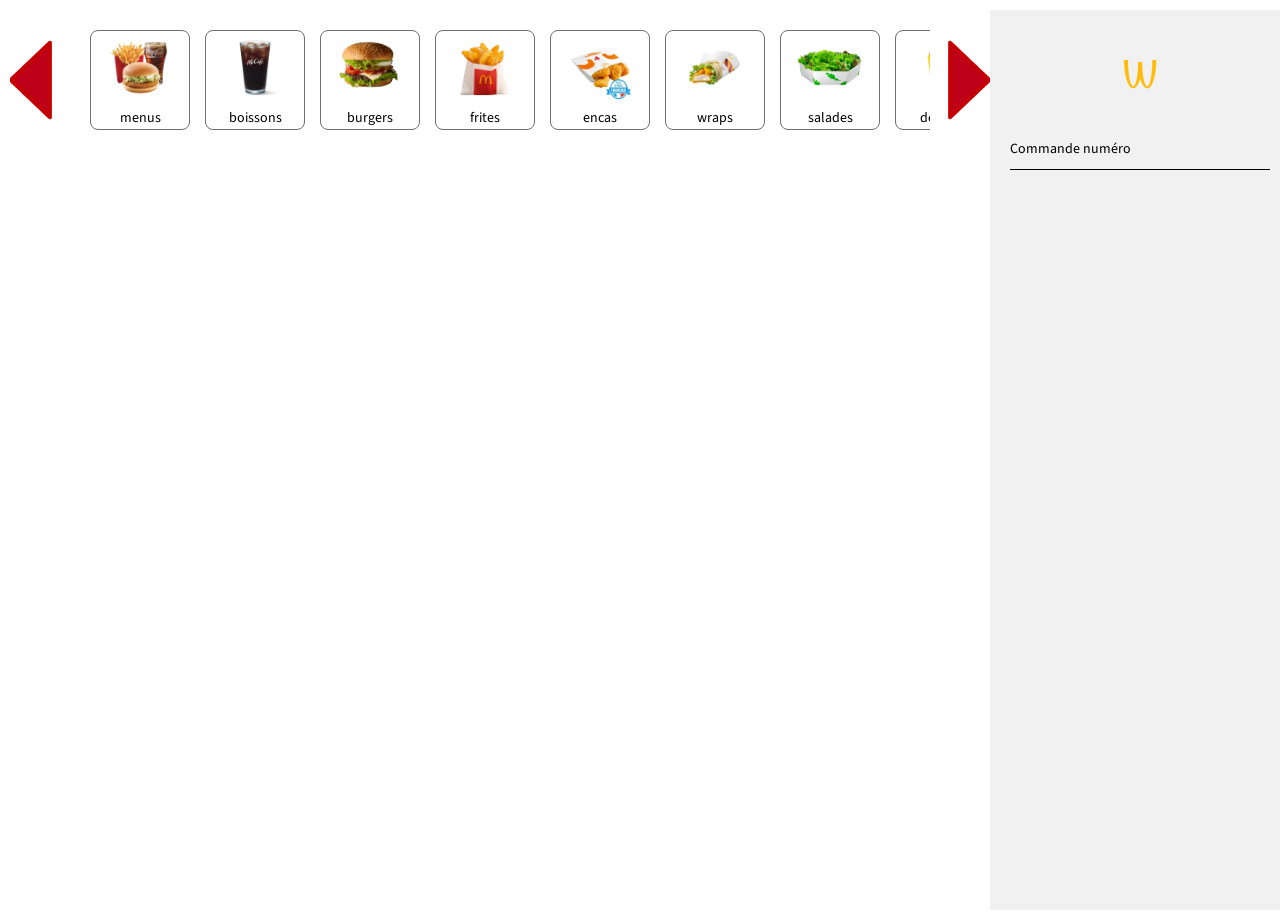
==== menu.html @ a84fe4ec "mise en place de la page d'acceuil et des menus" ====
<!DOCTYPE html>
<html lang="fr">

<head>
    <meta charset="UTF-8">
    <meta name="viewport" content="width=device-width, initial-scale=1.0">
    <title>Wacdo - Menu</title>
    <link rel="preconnect" href="https://fonts.googleapis.com">
    <link rel="preconnect" href="https://fonts.gstatic.com" crossorigin>
    <link href="https://fonts.googleapis.com/css2?family=Source+Sans+3:ital,wght@0,200..900;1,200..900&display=swap"
        rel="stylesheet">

    <link href="/css/main.css" rel="stylesheet" />
</head>

<body>
    <main class="borne">

        <div class="menu">
            <!-- Catégories -->
            <section class="categories">
                <button class="slider slider-left" id="slider-left"> <img src="img/icons/fleche-slider.png"
                        alt="slider-left"></button>

                <ul id="categories-container"></ul>

                <button class="slider slider-right" id="slider-right"> <img src="img/icons/fleche-slider.png"
                        alt="slider-right"></button>
            </section>

            <!-- Produits -->
            <section class="products">
                <h2 id="categorie-title"></h2>
                <p id="description"></p>
                <div id="products-container"></div>
            </section>
        </div>


        <!-- Panier -->
        <section class="cart">
            <img class="logo" src="img/logo.png" alt="logo-Wacdo">
            <div class="commande">
                <div class="commande-infos">
                    <p>Commande numéro </p>
                    <p id="orderType"></p>
                </div>
                <p id="orderNumber" class="order-number"></p>

            </div>
            <hr>
        </section>


    </main>

    <!-- Modale -->
    <dialog id="modal">
        <div class="modal-content">

            <button class="close-modal" type="button"><img src="img/icons/supprimer.png" alt="Fermer"></button>

            <div class="modal-container">
                <h1>Une grosse faim ?</h1>
                <p id="modal-text"></p>


                <div class="modal-choices">
                    <button class="choice selected" type="button" data-type="maxi">
                        <img src="img/products/menu/illustration-maxi-best-of.png" alt="menu-maxi-best-of">
                        <p>Menu Maxi Best Of</p>
                    </button>

                    <button class="choice" type="button" data-type="normal">
                        <img src="img/products/menu/illustration-best-of.png" alt="menu-best-of">
                        <p>Menu Best Of</p>

                    </button>

                </div>
            </div>
        </div>
    </dialog>

    <script src="js/menu.js"></script>
</body>

</html>
---- css/main.css ----
.borne {
  width: 100%;
  min-height: 100vh;
  background-color: white;
  display: flex;
  flex-direction: row;
  padding: 1rem;
}

.menu {
  flex: 1;
  min-width: 0;
  height: 100vh;
  overflow-y: auto;
  box-sizing: border-box;
}

.categories {
  width: 100%;
  position: relative;
  overflow-x: auto;
  scrollbar-width: none;
}
.categories::-webkit-scrollbar {
  display: none;
}
.categories::before, .categories::after {
  content: "";
  position: absolute;
  top: 0;
  width: 6rem;
  height: 100%;
  z-index: 10;
  background-color: white;
  pointer-events: none;
}
.categories::before {
  left: 0;
}
.categories::after {
  right: 0;
}
.categories #categories-container {
  display: flex;
  gap: 1.5rem;
  margin: 0 3rem;
  padding: 2rem 5rem;
  list-style: none;
  overflow-x: auto;
}
.categories #categories-container::-webkit-scrollbar {
  display: none;
}
.categories #categories-container .item {
  width: 10rem;
  height: 10rem;
  padding: 1.6rem;
  margin: 0;
  display: flex;
  flex-direction: column;
  justify-content: center;
  align-items: center;
  border: 0.1rem solid #6E6E6E;
  border-radius: 0.8rem;
  gap: 0.5rem;
  box-sizing: border-box;
  text-align: center;
  background-color: white;
  cursor: pointer;
}
.categories #categories-container .item img {
  width: 7rem;
  height: 7rem;
  object-fit: contain;
  flex-shrink: 0;
}
.categories #categories-container .item > p {
  font-weight: 400;
  font-size: 1.4rem;
  margin: 0;
}
.categories #categories-container .item {
  flex-shrink: 0;
  aspect-ratio: 1;
}
.categories #categories-container .item.selected {
  border: 4px solid #FFC836;
}

.slider {
  display: flex;
  flex-direction: row;
  align-items: center;
  justify-content: center;
  gap: 0;
  position: absolute;
  top: 50%;
  transform: translateY(-50%);
  z-index: 20;
  width: 3rem;
  height: 3rem;
  border: none;
  cursor: pointer;
  background-color: white;
}

.slider-left {
  left: 1rem;
}

.slider-right {
  right: 1rem;
}
.slider-right img {
  transform: rotate(180deg);
}

.products {
  width: 100%;
}
.products h2 {
  font-weight: 400;
  font-size: 2.5rem;
  margin: 2rem 0 0;
}
.products #description {
  margin: 0 0 4rem;
  font-weight: 400;
  font-size: 1.5rem;
}
.products #products-container {
  display: flex;
  flex-wrap: wrap;
  gap: 2rem;
  margin: 0;
  padding: 2rem 5rem;
  list-style: none;
}
.products #products-container .item {
  width: 18rem;
  height: 18rem;
  padding: 1.6rem;
  margin: 0;
  display: flex;
  flex-direction: column;
  justify-content: center;
  align-items: center;
  border: 0.1rem solid #6E6E6E;
  border-radius: 0.8rem;
  gap: 0.5rem;
  box-sizing: border-box;
  text-align: center;
  background-color: white;
  cursor: pointer;
}
.products #products-container .item img {
  width: 10rem;
  height: 10rem;
  object-fit: contain;
  flex-shrink: 0;
}
.products #products-container .item > p {
  font-weight: 400;
  font-size: 1.4rem;
  margin: 0;
}
.products #products-container .item {
  flex-shrink: 0;
}
.products #products-container h3 {
  width: 100%;
  font-size: 1.4rem;
  font-weight: 400;
  text-align: left;
  margin: 0;
}
.products #products-container p {
  width: 100%;
  text-align: left;
  margin: 0;
}

#modal {
  width: min(90%, 600px);
  margin: 0 auto;
  background-color: white;
  padding: 1.6rem;
  border-radius: 1.6rem;
}
#modal .content {
  display: flex;
  align-items: center;
  justify-content: space-between;
  gap: 2rem;
}
#modal {
  margin: auto;
  border: none;
  border-radius: 1.6rem;
  padding: 0;
}
#modal .modal-content {
  position: relative;
  padding: 4rem;
}
#modal .close-modal {
  position: absolute;
  top: 1rem;
  right: 1rem;
  width: 2rem;
  height: 2rem;
  padding: 0;
  border: none;
  background: transparent;
  cursor: pointer;
}
#modal .close-modal img {
  width: 100%;
  height: 100%;
  object-fit: contain;
}
#modal .modal-container h1 {
  margin: 0;
  font-size: 2rem;
  font-weight: 700;
}
#modal .modal-container .modal-choices {
  display: flex;
  flex-direction: row;
  align-items: center;
  justify-content: center;
  gap: 3rem;
}
#modal .modal-container .modal-choices .choice {
  width: 14rem;
  height: 14rem;
  padding: 1.6rem;
  margin: 0;
  display: flex;
  flex-direction: column;
  justify-content: center;
  align-items: center;
  border: 0.1rem solid #6E6E6E;
  border-radius: 0.8rem;
  gap: 0.5rem;
  box-sizing: border-box;
  text-align: center;
  background-color: white;
  cursor: pointer;
}
#modal .modal-container .modal-choices .choice img {
  width: 7rem;
  height: 7rem;
  object-fit: contain;
  flex-shrink: 0;
}
#modal .modal-container .modal-choices .choice > p {
  font-weight: 400;
  font-size: 1.4rem;
  margin: 0;
}
#modal .modal-container .modal-choices .choice.selected {
  border: 4px solid #FFC836;
}

.cart {
  width: 30rem;
  min-width: 30rem;
  height: 100vh;
  background-color: #F1F1F1;
  flex-shrink: 0;
  top: 0;
  padding: 2rem;
  box-sizing: border-box;
}
.cart .logo {
  display: block;
  margin: 3rem auto 5rem;
}
.cart .commande {
  display: flex;
  align-items: center;
  justify-content: space-between;
  gap: 2rem;
  width: 100%;
}
.cart .commande-infos {
  display: flex;
  flex-direction: column;
  align-items: flex-start;
}
.cart .commande-infos p {
  font-size: 1.4rem;
  margin: 0;
}
.cart .order-number {
  margin: 0;
  font-size: 5rem;
}
.cart hr {
  border: none;
  height: 0.1rem;
  background-color: black;
  width: 100%;
  margin: 1rem auto;
}

html {
  font-size: 62.5%;
}

body {
  font-size: 1.6rem;
  margin: 0;
  padding: 0;
  font-family: "Source Sans 3", sans-serif;
  overflow: hidden;
}

.home {
  min-height: 100vh;
  background-image: url("/img/mc_landing_banner.png");
  background-repeat: no-repeat;
  background-position: center;
  background-size: cover;
  display: flex;
  justify-content: center;
  align-items: center;
}

.container {
  width: min(90%, 600px);
  margin: 0 auto;
  background-color: white;
  padding: 1.6rem;
  border-radius: 1.6rem;
}
.container .content {
  display: flex;
  align-items: center;
  justify-content: space-between;
  gap: 2rem;
}
.container h1 {
  margin: 2rem 0 5rem;
  font-weight: 700;
}
.container > p {
  margin: 0 0 5rem;
  font-weight: 700;
  font-size: 22px;
}
.container .content {
  display: flex;
  flex-direction: row;
  align-items: center;
  justify-content: center;
  gap: 3rem;
}
.container .content .choice {
  width: 18rem;
  height: 18rem;
  padding: 1.6rem;
  margin: 0;
  display: flex;
  flex-direction: column;
  justify-content: center;
  align-items: center;
  border: 0.8rem solid #FFC836;
  border-radius: 0.8rem;
  gap: 0.5rem;
  box-sizing: border-box;
  text-align: center;
  background-color: white;
  cursor: pointer;
}
.container .content .choice img {
  width: 7rem;
  height: 7rem;
  object-fit: contain;
  flex-shrink: 0;
}
.container .content .choice > p {
  font-weight: 700;
  font-size: 1.6rem;
  margin: 0;
}

/*# sourceMappingURL=main.css.map */
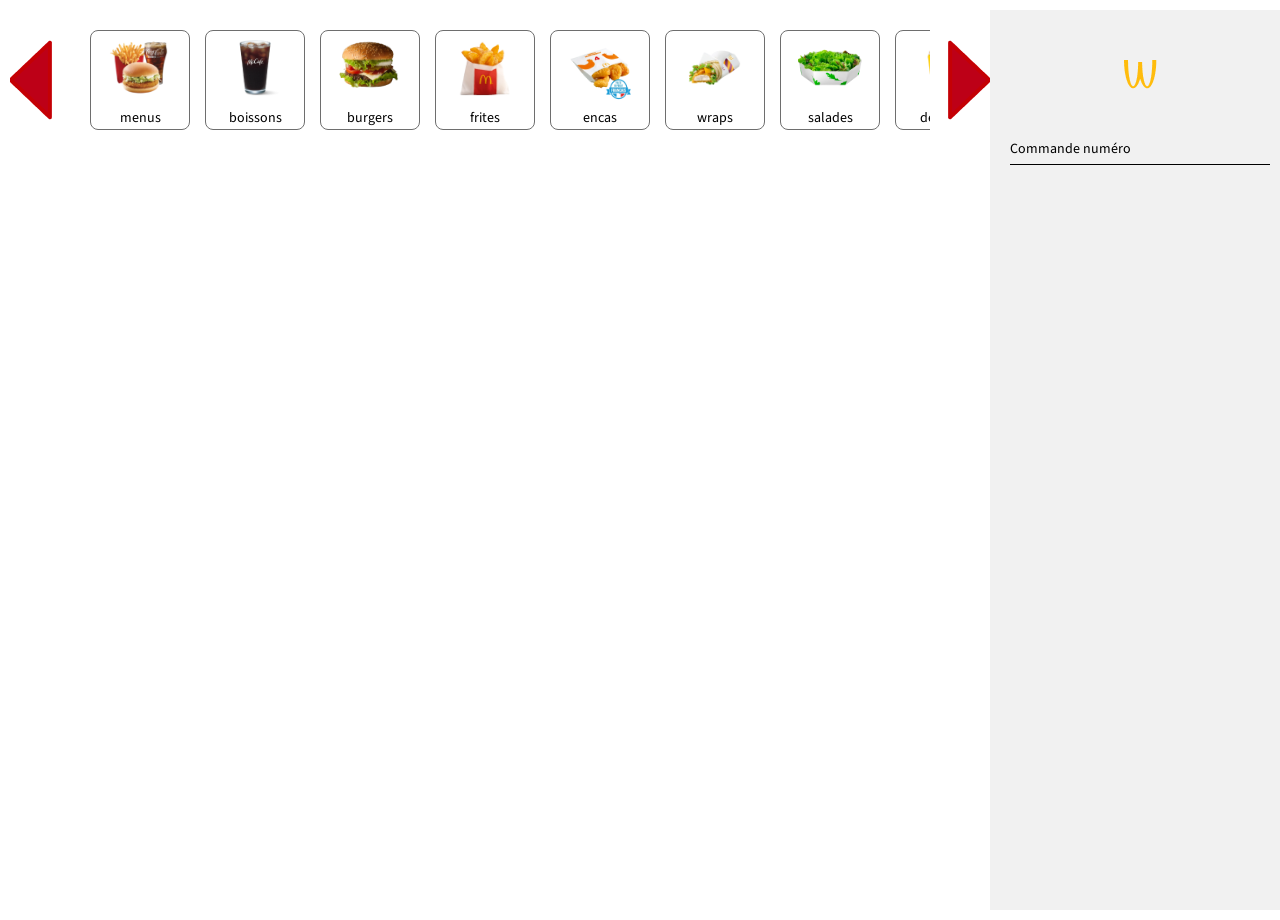
==== commit f32f7075: "Restructuration: state séparé, éviter mutation et modale générale" ====
--- a/menu.html
+++ b/menu.html
@@ -36,7 +36,6 @@
             </section>
         </div>
 
-
         <!-- Panier -->
         <section class="cart">
             <img class="logo" src="img/logo.png" alt="logo-Wacdo">
@@ -47,42 +46,41 @@
                 </div>
                 <p id="orderNumber" class="order-number"></p>
 
+
             </div>
             <hr>
+            <div id="order-container"></div>
         </section>
+    </main>
 
 
-    </main>
 
-    <!-- Modale -->
+    <!-- Modale générale -->
     <dialog id="modal">
         <div class="modal-content">
 
             <button class="close-modal" type="button"><img src="img/icons/supprimer.png" alt="Fermer"></button>
+            <button id="modal-back" type="button" hidden> Retour </button>
 
             <div class="modal-container">
-                <h1>Une grosse faim ?</h1>
+                <h1 id="modal-title"></h1>
                 <p id="modal-text"></p>
 
+                <div class="modal-choices" id="modal-choices">
+                    <!-- Ici tous les components à afficher  -->
+                </div>
 
-                <div class="modal-choices">
-                    <button class="choice selected" type="button" data-type="maxi">
-                        <img src="img/products/menu/illustration-maxi-best-of.png" alt="menu-maxi-best-of">
-                        <p>Menu Maxi Best Of</p>
-                    </button>
+                <button class="next" type="button" id="modal-next">Etape Suivante</button>
+                <button class="next" type="button" id="drink-add" hidden>Ajouter a ma commande</button>
+                <button class="cancel" type="button" id="drink-cancel" hidden>Annuler</button>
 
-                    <button class="choice" type="button" data-type="normal">
-                        <img src="img/products/menu/illustration-best-of.png" alt="menu-best-of">
-                        <p>Menu Best Of</p>
-
-                    </button>
-
-                </div>
             </div>
         </div>
     </dialog>
 
-    <script src="js/menu.js"></script>
+
+
+    <script type="module" src="js/menu.js"></script>
 </body>
 
 </html>
--- a/css/main.css
+++ b/css/main.css
@@ -202,6 +202,25 @@
 #modal .modal-content {
   position: relative;
   padding: 4rem;
+  padding-bottom: 2rem;
+}
+#modal #modal-back {
+  padding: 1rem;
+  border: 0.1rem solid #6E6E6E;
+  border-radius: 0.8rem;
+  background-color: white;
+  position: absolute;
+  top: 1rem;
+  left: 1rem;
+}
+#modal #modal-next {
+  display: block;
+  background-color: #FFC836;
+  border: none;
+  margin: 1rem auto 2rem;
+  padding: 1.5rem 2.5rem;
+  border-radius: 0.8rem;
+  font-weight: 700;
 }
 #modal .close-modal {
   position: absolute;
@@ -220,7 +239,7 @@
   object-fit: contain;
 }
 #modal .modal-container h1 {
-  margin: 0;
+  margin-top: 3rem;
   font-size: 2rem;
   font-weight: 700;
 }
@@ -261,6 +280,17 @@
 }
 #modal .modal-container .modal-choices .choice.selected {
   border: 4px solid #FFC836;
+}
+#modal .modal-container .list-container {
+  justify-content: flex-start;
+  flex-wrap: nowrap;
+  overflow-x: auto;
+  overflow-y: hidden;
+  width: 100%;
+  padding-bottom: 1rem;
+}
+#modal .modal-container .list-container .choice {
+  flex: 0 0 auto;
 }
 
 .cart {
@@ -302,7 +332,24 @@
   height: 0.1rem;
   background-color: black;
   width: 100%;
-  margin: 1rem auto;
+  margin: 0.5rem auto;
+}
+
+#order-container {
+  display: flex;
+  flex-direction: column;
+  gap: 0.5rem;
+}
+#order-container .cart-item h4 {
+  margin: 0;
+  font-size: 1.3rem;
+}
+#order-container .cart-item ul {
+  margin: 0.5rem;
+}
+#order-container .cart-item ul li {
+  margin: 0;
+  font-size: 1.3rem;
 }
 
 html {
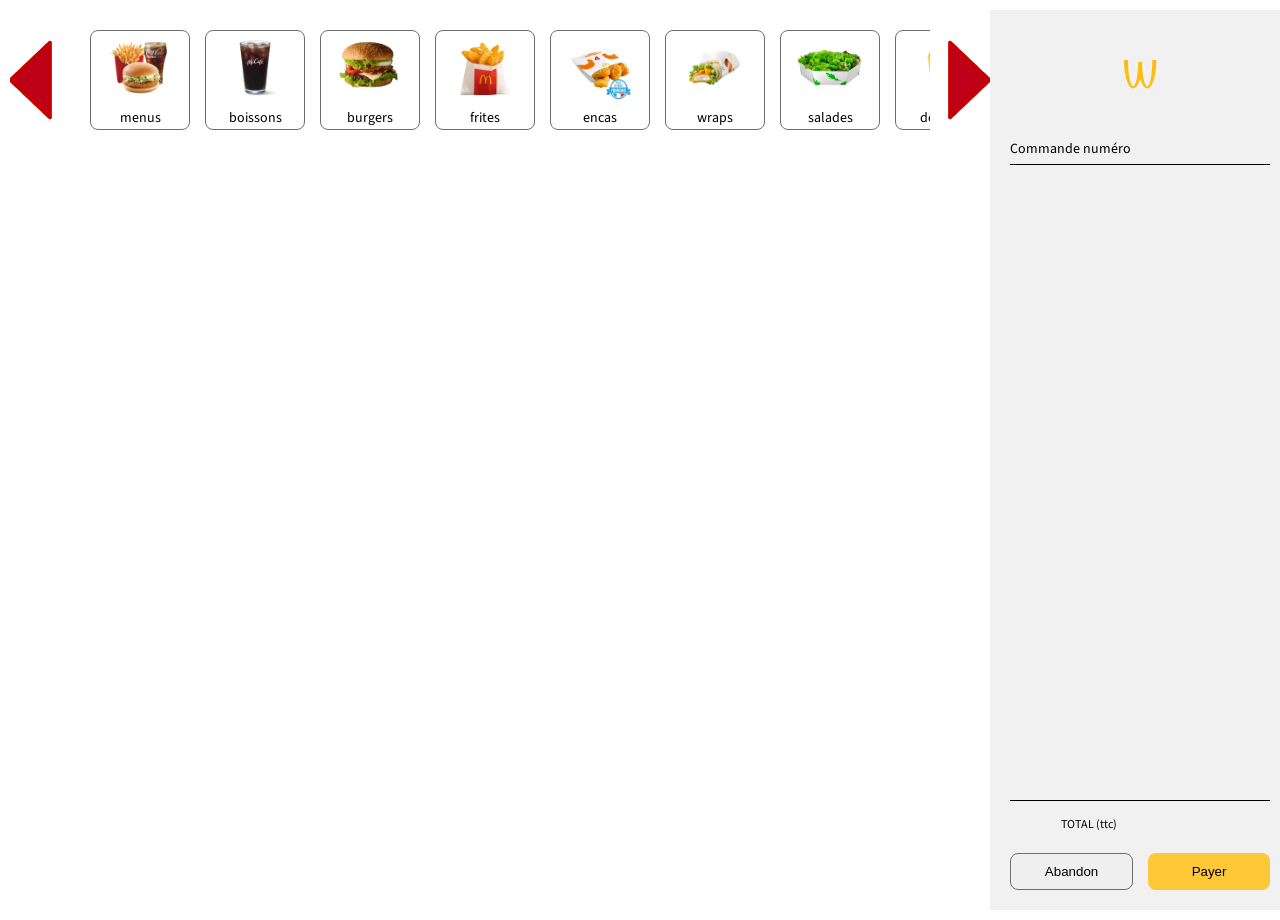
==== commit eefe3bcb: "Modification du panier ( + prix total, supprimer un élément, quantités)" ====
--- a/menu.html
+++ b/menu.html
@@ -45,11 +45,24 @@
                     <p id="orderType"></p>
                 </div>
                 <p id="orderNumber" class="order-number"></p>
-
-
             </div>
             <hr>
+
             <div id="order-container"></div>
+
+            <hr>
+
+            <div id="total-container">
+                <div class="total-info">
+                    <p>TOTAL (ttc)</p>
+                    <p id="total"></p>
+                </div>
+                <div class="buttons">
+                    <button class="cancel" type="button" id="modal-cancel">Abandon</button>
+                    <button class="pay" type="button" id="modal-pay">Payer</button>
+                </div>
+            </div>
+
         </section>
     </main>
 
@@ -73,6 +86,7 @@
                 <button class="next" type="button" id="modal-next">Etape Suivante</button>
                 <button class="next" type="button" id="drink-add" hidden>Ajouter a ma commande</button>
                 <button class="cancel" type="button" id="drink-cancel" hidden>Annuler</button>
+                <button class="skip" type="button" id="skip" hidden>Passer</button>
 
             </div>
         </div>
--- a/css/main.css
+++ b/css/main.css
@@ -302,6 +302,8 @@
   top: 0;
   padding: 2rem;
   box-sizing: border-box;
+  display: flex;
+  flex-direction: column;
 }
 .cart .logo {
   display: block;
@@ -338,18 +340,69 @@
 #order-container {
   display: flex;
   flex-direction: column;
-  gap: 0.5rem;
+  gap: 2rem;
+  flex: 1;
+  overflow-y: auto;
 }
 #order-container .cart-item h4 {
   margin: 0;
   font-size: 1.3rem;
+  display: flex;
+  flex-direction: row;
+  justify-content: space-between;
+}
+#order-container .cart-item h4 .trash {
+  width: 3.5rem;
+  height: 3.5rem;
+  border: none;
+  cursor: pointer;
+}
+#order-container .cart-item h4 .trash img {
+  width: 100%;
+  height: 100%;
+  object-fit: contain;
 }
 #order-container .cart-item ul {
-  margin: 0.5rem;
+  margin: 0rem;
 }
 #order-container .cart-item ul li {
   margin: 0;
   font-size: 1.3rem;
+}
+
+#total-container {
+  padding-top: 1rem;
+}
+#total-container .total-info {
+  display: flex;
+  flex-direction: row;
+  justify-content: space-between;
+}
+#total-container .total-info p {
+  margin: 0 auto 2rem;
+  font-size: 1.2rem;
+}
+#total-container .total-info #total {
+  font-size: 2rem;
+  font-weight: bold;
+}
+#total-container .buttons {
+  display: flex;
+  gap: 1.5rem;
+}
+#total-container .buttons .cancel,
+#total-container .buttons .pay {
+  width: 100%;
+  cursor: pointer;
+  border-radius: 0.8rem;
+  padding: 1rem;
+}
+#total-container .buttons .cancel {
+  border: 0.1rem solid #6E6E6E;
+}
+#total-container .buttons .pay {
+  border: none;
+  background-color: #FFC836;
 }
 
 html {
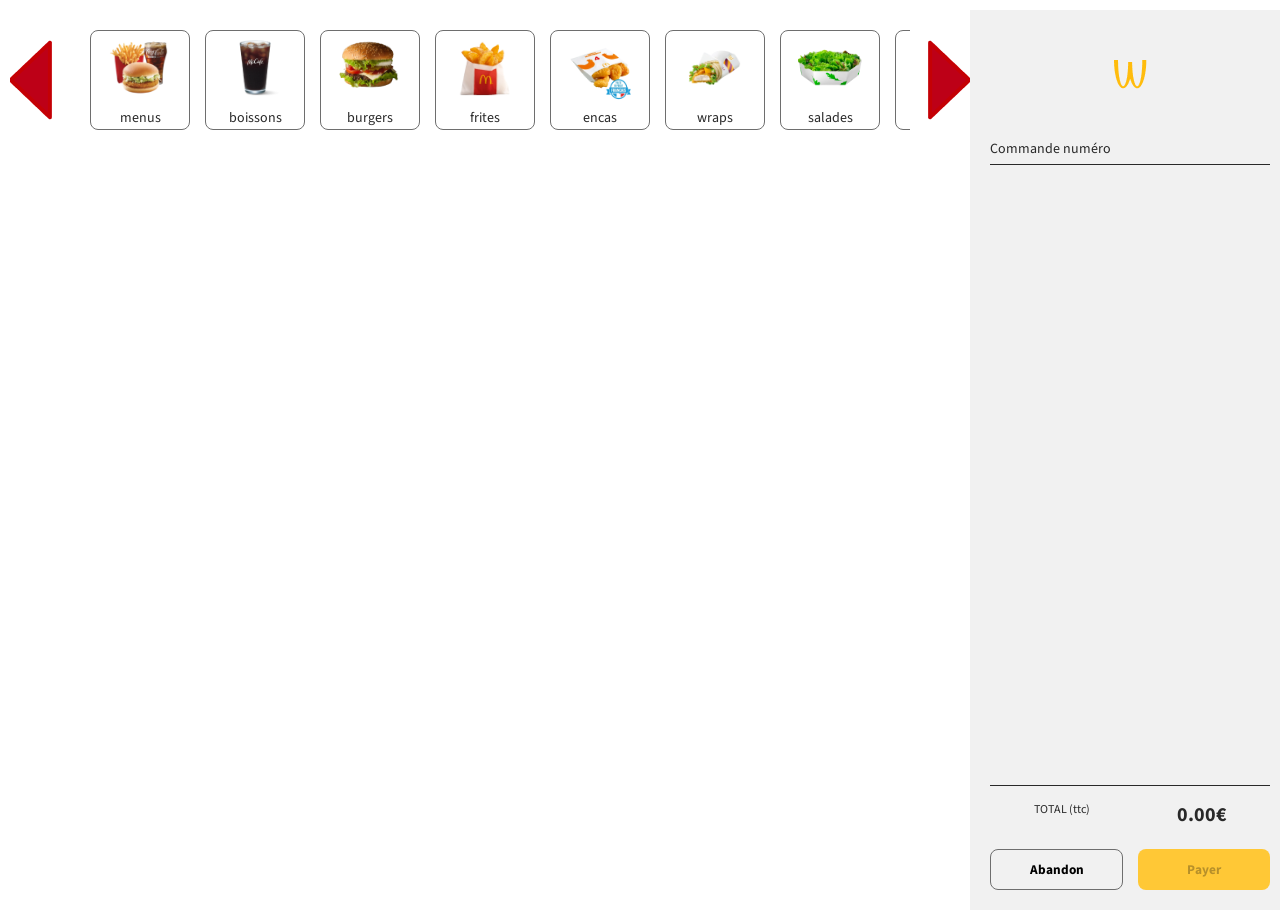
==== commit 732b4511: "finalisation de la structure du site +ajout compteur +ajustement du bouton pour l'enregistrement des" ====
--- a/menu.html
+++ b/menu.html
@@ -58,7 +58,7 @@
                     <p id="total"></p>
                 </div>
                 <div class="buttons">
-                    <button class="cancel" type="button" id="modal-cancel">Abandon</button>
+                    <button class="cancel" type="button" id="cancel-button">Abandon</button>
                     <button class="pay" type="button" id="modal-pay">Payer</button>
                 </div>
             </div>
@@ -83,9 +83,15 @@
                     <!-- Ici tous les components à afficher  -->
                 </div>
 
+                <div class="counter-container" hidden>
+                    <button class="less" type="button" id="btn-less">-</button>
+                    <span class="counter" id="counter">1</span>
+                    <button class="more" type="button" id="btn-more">+</button>
+                </div>
+
                 <button class="next" type="button" id="modal-next">Etape Suivante</button>
                 <button class="next" type="button" id="drink-add" hidden>Ajouter a ma commande</button>
-                <button class="cancel" type="button" id="drink-cancel" hidden>Annuler</button>
+                <button class="cancel" type="button" id="cancel-modal" hidden>Annuler</button>
                 <button class="skip" type="button" id="skip" hidden>Passer</button>
 
             </div>
--- a/css/main.css
+++ b/css/main.css
@@ -126,7 +126,7 @@
 .products #description {
   margin: 0 0 4rem;
   font-weight: 400;
-  font-size: 1.5rem;
+  font-size: 1.6rem;
 }
 .products #products-container {
   display: flex;
@@ -181,7 +181,7 @@
 }
 
 #modal {
-  width: min(90%, 600px);
+  width: min(90%, 60rem);
   margin: 0 auto;
   background-color: white;
   padding: 1.6rem;
@@ -205,21 +205,29 @@
   padding-bottom: 2rem;
 }
 #modal #modal-back {
+  border: none;
+  border-radius: 0.8rem;
+  padding: 1.2rem 2.5rem;
+  font-family: inherit;
+  font-weight: 700;
+  cursor: pointer;
+  border: 0.1rem solid #6E6E6E;
+  background-color: white;
   padding: 1rem;
-  border: 0.1rem solid #6E6E6E;
-  border-radius: 0.8rem;
-  background-color: white;
   position: absolute;
   top: 1rem;
   left: 1rem;
 }
 #modal #modal-next {
+  border: none;
+  border-radius: 0.8rem;
+  padding: 1.2rem 2.5rem;
+  font-family: inherit;
+  font-weight: 700;
+  cursor: pointer;
+  background-color: #FFC836;
   display: block;
-  background-color: #FFC836;
-  border: none;
   margin: 1rem auto 2rem;
-  padding: 1.5rem 2.5rem;
-  border-radius: 0.8rem;
   font-weight: 700;
 }
 #modal .close-modal {
@@ -281,6 +289,37 @@
 #modal .modal-container .modal-choices .choice.selected {
   border: 4px solid #FFC836;
 }
+#modal .modal-container .counter-container {
+  text-align: center;
+  gap: 1.5rem;
+  width: 100%;
+  margin: 2rem auto;
+}
+#modal .modal-container .counter-container .counter {
+  display: inline-block;
+  min-width: 3rem;
+  font-size: 2rem;
+  font-weight: 700;
+  text-align: center;
+}
+#modal .modal-container .counter-container .less,
+#modal .modal-container .counter-container .more {
+  border: none;
+  border-radius: 0.8rem;
+  padding: 1.2rem 2.5rem;
+  font-family: inherit;
+  font-weight: 700;
+  cursor: pointer;
+  background-color: #FFC836;
+  display: inline-flex;
+  justify-content: center;
+  align-items: center;
+  width: 5rem;
+  height: 5rem;
+  padding: 0;
+  font-size: 2rem;
+  cursor: pointer;
+}
 #modal .modal-container .list-container {
   justify-content: flex-start;
   flex-wrap: nowrap;
@@ -294,8 +333,8 @@
 }
 
 .cart {
-  width: 30rem;
-  min-width: 30rem;
+  width: clamp(25rem, 25vw, 35rem);
+  min-width: 25rem;
   height: 100vh;
   background-color: #F1F1F1;
   flex-shrink: 0;
@@ -332,7 +371,7 @@
 .cart hr {
   border: none;
   height: 0.1rem;
-  background-color: black;
+  background-color: #292929;
   width: 100%;
   margin: 0.5rem auto;
 }
@@ -384,7 +423,7 @@
 }
 #total-container .total-info #total {
   font-size: 2rem;
-  font-weight: bold;
+  font-weight: 700;
 }
 #total-container .buttons {
   display: flex;
@@ -394,15 +433,28 @@
 #total-container .buttons .pay {
   width: 100%;
   cursor: pointer;
-  border-radius: 0.8rem;
+}
+#total-container .buttons .cancel {
+  border: none;
+  border-radius: 0.8rem;
+  padding: 1.2rem 2.5rem;
+  font-family: inherit;
+  font-weight: 700;
+  cursor: pointer;
+  border: 0.1rem solid #6E6E6E;
+  background-color: white;
   padding: 1rem;
-}
-#total-container .buttons .cancel {
-  border: 0.1rem solid #6E6E6E;
+  background-color: #F1F1F1;
 }
 #total-container .buttons .pay {
   border: none;
+  border-radius: 0.8rem;
+  padding: 1.2rem 2.5rem;
+  font-family: inherit;
+  font-weight: 700;
+  cursor: pointer;
   background-color: #FFC836;
+  padding: 1rem;
 }
 
 html {
@@ -414,6 +466,7 @@
   margin: 0;
   padding: 0;
   font-family: "Source Sans 3", sans-serif;
+  color: #292929;
   overflow: hidden;
 }
 
@@ -429,7 +482,7 @@
 }
 
 .container {
-  width: min(90%, 600px);
+  width: min(90%, 50rem);
   margin: 0 auto;
   background-color: white;
   padding: 1.6rem;
@@ -448,7 +501,7 @@
 .container > p {
   margin: 0 0 5rem;
   font-weight: 700;
-  font-size: 22px;
+  font-size: 2.2rem;
 }
 .container .content {
   display: flex;
@@ -486,4 +539,83 @@
   margin: 0;
 }
 
+.table-number {
+  min-height: 100vh;
+  display: flex;
+  flex-direction: column;
+  align-items: center;
+  position: relative;
+}
+.table-number .container {
+  margin-top: auto;
+  margin-bottom: auto;
+}
+.table-number #chevalet {
+  display: block;
+  width: 150px;
+  margin: 0 auto 1.5rem;
+}
+.table-number h1 {
+  margin: 0 0 3rem;
+  font-size: 2.8rem;
+}
+.table-number > .container > p {
+  margin: 0 0 2rem;
+  font-size: 1.8rem;
+}
+.table-number .numbers {
+  display: flex;
+  justify-content: center;
+  gap: 2rem;
+}
+.table-number .numbers input::-webkit-outer-spin-button,
+.table-number .numbers input::-webkit-inner-spin-button {
+  -webkit-appearance: none;
+  margin: 0;
+}
+.table-number .numbers .number {
+  box-sizing: border-box;
+  width: 10rem;
+  height: 10rem;
+  margin: 1rem 0 2rem;
+  border: none;
+  border-bottom: 8px solid #D6D6D6;
+  font-size: 5rem;
+  font-weight: 700;
+  font-style: bold;
+  text-align: center;
+  outline: none;
+}
+.table-number #soon {
+  margin: 2rem auto 2rem;
+  width: 20rem;
+}
+.table-number .save-button {
+  border: none;
+  border-radius: 0.8rem;
+  padding: 1.2rem 2.5rem;
+  font-family: inherit;
+  font-weight: 700;
+  cursor: pointer;
+  background-color: #FFC836;
+  display: block;
+  margin: 1.5rem auto;
+}
+.table-number .save-button p {
+  margin: 0;
+}
+.table-number .new-button {
+  border: none;
+  border-radius: 0.8rem;
+  padding: 1.2rem 2.5rem;
+  font-family: inherit;
+  font-weight: 700;
+  cursor: pointer;
+  background-color: #FFC836;
+  margin: auto auto 3rem;
+}
+.table-number .new-button p {
+  margin: 0;
+}
+
 /*# sourceMappingURL=main.css.map */
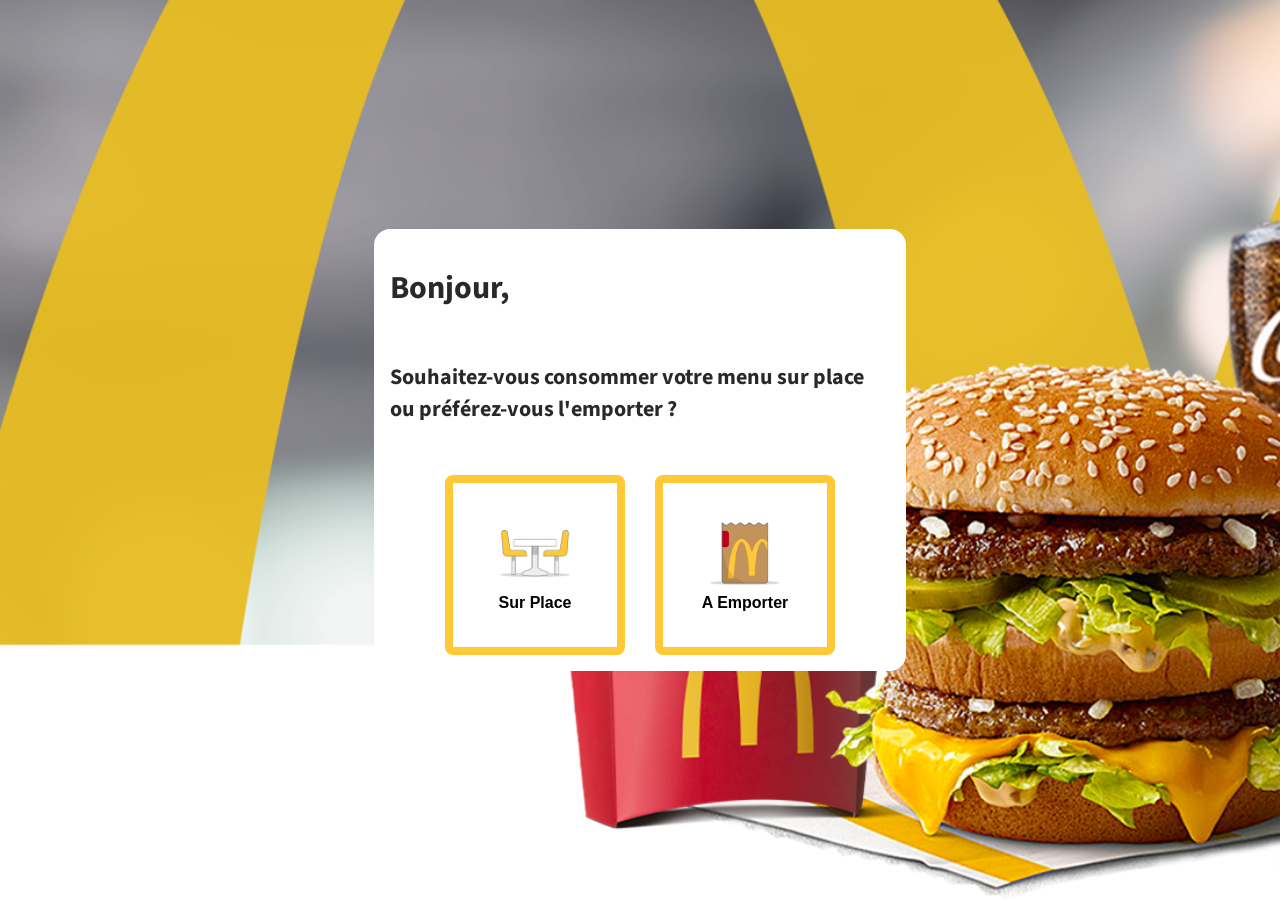
==== commit d48f8c36: "Ajout de commentaires + meta description" ====
--- a/menu.html
+++ b/menu.html
@@ -5,6 +5,7 @@
     <meta charset="UTF-8">
     <meta name="viewport" content="width=device-width, initial-scale=1.0">
     <title>Wacdo - Menu</title>
+    <meta name="description" content="Choisissez votre prochain repas.">
     <link rel="preconnect" href="https://fonts.googleapis.com">
     <link rel="preconnect" href="https://fonts.gstatic.com" crossorigin>
     <link href="https://fonts.googleapis.com/css2?family=Source+Sans+3:ital,wght@0,200..900;1,200..900&display=swap"
@@ -46,6 +47,7 @@
                 </div>
                 <p id="orderNumber" class="order-number"></p>
             </div>
+
             <hr>
 
             <div id="order-container"></div>
@@ -58,8 +60,9 @@
                     <p id="total"></p>
                 </div>
                 <div class="buttons">
-                    <button class="cancel" type="button" id="cancel-button">Abandon</button>
-                    <button class="pay" type="button" id="modal-pay">Payer</button>
+                    <button class="cancel" type="button" id="cancel-button"
+                        aria-label="Abandonner la commande">Abandon</button>
+                    <button class="pay" type="button" id="modal-pay" aria-label="Payer la commande">Payer</button>
                 </div>
             </div>
 
@@ -72,8 +75,9 @@
     <dialog id="modal">
         <div class="modal-content">
 
-            <button class="close-modal" type="button"><img src="img/icons/supprimer.png" alt="Fermer"></button>
-            <button id="modal-back" type="button" hidden> Retour </button>
+            <button class="close-modal" type="button" aria-label="Fermer la modale"><img src="img/icons/supprimer.png"
+                    alt=""></button>
+            <button id="modal-back" type="button" aria-label="Retour à la page précédente" hidden> Retour </button>
 
             <div class="modal-container">
                 <h1 id="modal-title"></h1>
@@ -84,16 +88,18 @@
                 </div>
 
                 <div class="counter-container" hidden>
-                    <button class="less" type="button" id="btn-less">-</button>
+                    <button class="less" tyxpe="button" id="btn-less" aria-label="enlever">-</button>
                     <span class="counter" id="counter">1</span>
-                    <button class="more" type="button" id="btn-more">+</button>
+                    <button class="more" type="button" id="btn-more" aria-label="ajouter">+</button>
                 </div>
 
-                <button class="next" type="button" id="modal-next">Etape Suivante</button>
-                <button class="next" type="button" id="drink-add" hidden>Ajouter a ma commande</button>
-                <button class="cancel" type="button" id="cancel-modal" hidden>Annuler</button>
-                <button class="skip" type="button" id="skip" hidden>Passer</button>
-
+                <div class="modal-actions">
+                    <button class="cancel" type="button" id="cancel-modal" aria-label="Annuler" hidden>Annuler</button>
+                    <button class="next" type="button" id="modal-next" aria-label="Passer à l'étape suivante">Etape
+                        Suivante</button>
+                    <button class="next" type="button" id="drink-add" aria-label="Ajouter à ma commande" hidden>Ajouter
+                        a ma commande</button>
+                </div>
             </div>
         </div>
     </dialog>
--- a/css/main.css
+++ b/css/main.css
@@ -218,7 +218,14 @@
   top: 1rem;
   left: 1rem;
 }
-#modal #modal-next {
+#modal .modal-actions {
+  display: flex;
+  justify-content: center;
+  align-items: center;
+  gap: 1rem;
+  margin: 1rem auto 2rem;
+}
+#modal .modal-actions #modal-next {
   border: none;
   border-radius: 0.8rem;
   padding: 1.2rem 2.5rem;
@@ -226,9 +233,20 @@
   font-weight: 700;
   cursor: pointer;
   background-color: #FFC836;
-  display: block;
-  margin: 1rem auto 2rem;
-  font-weight: 700;
+  margin: 0;
+  font-weight: 700;
+}
+#modal .modal-actions #cancel-modal {
+  border: none;
+  border-radius: 0.8rem;
+  padding: 1.2rem 2.5rem;
+  font-family: inherit;
+  font-weight: 700;
+  cursor: pointer;
+  border: 0.1rem solid #6E6E6E;
+  background-color: white;
+  padding: 1rem;
+  margin: 0;
 }
 #modal .close-modal {
   position: absolute;
@@ -333,8 +351,8 @@
 }
 
 .cart {
-  width: clamp(25rem, 25vw, 35rem);
-  min-width: 25rem;
+  width: clamp(20rem, 20vw, 25rem);
+  min-width: 20rem;
   height: 100vh;
   background-color: #F1F1F1;
   flex-shrink: 0;
@@ -343,6 +361,7 @@
   box-sizing: border-box;
   display: flex;
   flex-direction: column;
+  margin: 0;
 }
 .cart .logo {
   display: block;
